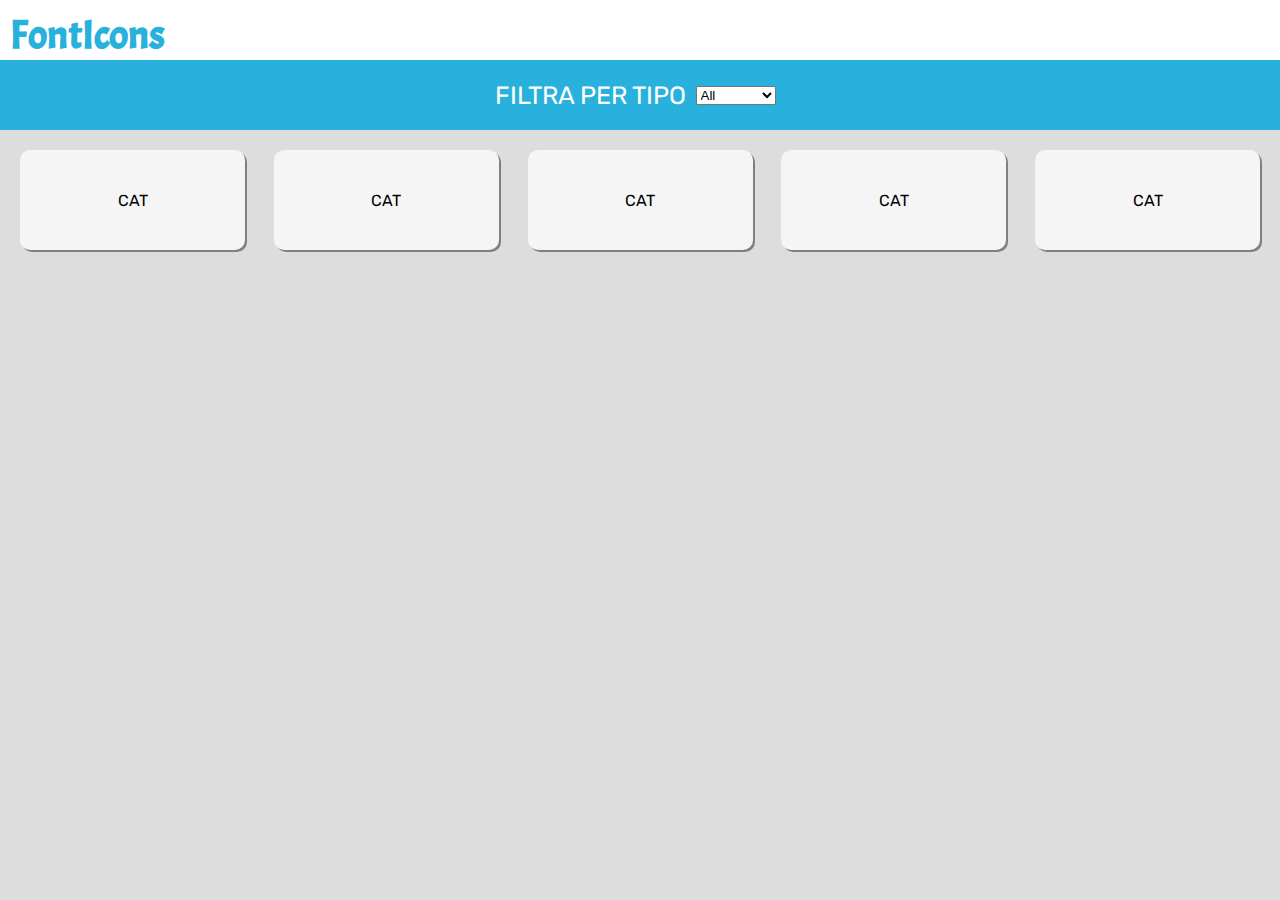
==== Milestone_1/index.html @ 4351f8e2 "first commit" ====
<!DOCTYPE html>
<html lang="en">
<head>
    <meta charset="UTF-8">
    <meta http-equiv="X-UA-Compatible" content="IE=edge">
    <meta name="viewport" content="width=device-width, initial-scale=1.0">
    <link rel="preconnect" href="https://fonts.googleapis.com">
    <link rel="preconnect" href="https://fonts.gstatic.com" crossorigin>
    <link href="https://fonts.googleapis.com/css2?family=Acme&display=swap" rel="stylesheet">
    <link rel="preconnect" href="https://fonts.googleapis.com">
    <link rel="preconnect" href="https://fonts.gstatic.com" crossorigin>
    <link href="https://fonts.googleapis.com/css2?family=Acme&family=Rubik:wght@400;500;600;700&display=swap" rel="stylesheet">
    <link rel="stylesheet" href="https://cdnjs.cloudflare.com/ajax/libs/font-awesome/6.0.0-beta2/css/all.min.css" integrity="sha512-YWzhKL2whUzgiheMoBFwW8CKV4qpHQAEuvilg9FAn5VJUDwKZZxkJNuGM4XkWuk94WCrrwslk8yWNGmY1EduTA==" crossorigin="anonymous" referrerpolicy="no-referrer" />
    <link rel="stylesheet" href="css/style.css">
    <title>FontIcons</title>
</head>
<body>
    <header>
        <h1>FontIcons</h1>
        <div class="top-band">
            <label for="type">filtra per tipo</label>
            <select name="type" id="type">
                <option value="all">All</option>
            </select>
        </div>
    </header>
    <main id="main-wrap">
        <div class="card">
            <i class="fas fa-cat"></i>
            <span>cat</span>
        </div>
        <div class="card">
            <i class="fas fa-cat"></i>
            <span>cat</span>
        </div>
        <div class="card">
            <i class="fas fa-cat"></i>
            <span>cat</span>
        </div>
        <div class="card">
            <i class="fas fa-cat"></i>
            <span>cat</span>
        </div>
        <div class="card">
            <i class="fas fa-cat"></i>
            <span>cat</span>
        </div>
    </main>
    <script src="js/script.js"></script>
</body>
</html>
---- Milestone_1/css/style.css ----
*{
    padding: 0;
    margin: 0;
    box-sizing: border-box;
}

body{
    font-family: 'Rubik', sans-serif;
}

header{
    height: 130PX;
}

header h1{
    font-family: 'Acme', sans-serif;
    color: #29b1dd;
    padding-top: 10px;
    padding-left: 10px;
    font-size: 40px;
}

header .top-band{
    width: 100%;
    height: 70px;
    background-color: #29b1dd;
    display: flex;
    justify-content: center;
    align-items: center;
}

.top-band label{
    color: white;
    text-transform: uppercase;
    font-size: 25px;
}

#type{
    margin: 10px;
    width: 80px;
}

#main-wrap{
    display: flex;
    flex-wrap: wrap;
    justify-content: space-between;
    background-color: #dddddd;
    min-height: calc(100vh - 130px);
    padding: 20px;
}

.card{
    display: inline-flex;
    flex-direction: column;
    align-items: center;
    justify-content: center;
    height: 100px;
    width: 225px;
    background-color: #f5f5f5;
    border-radius: 10px;
    box-shadow: 2px 2px gray;
}

.card > i{
    font-size: 30px;
}

.card > span{
    text-transform: uppercase;
}
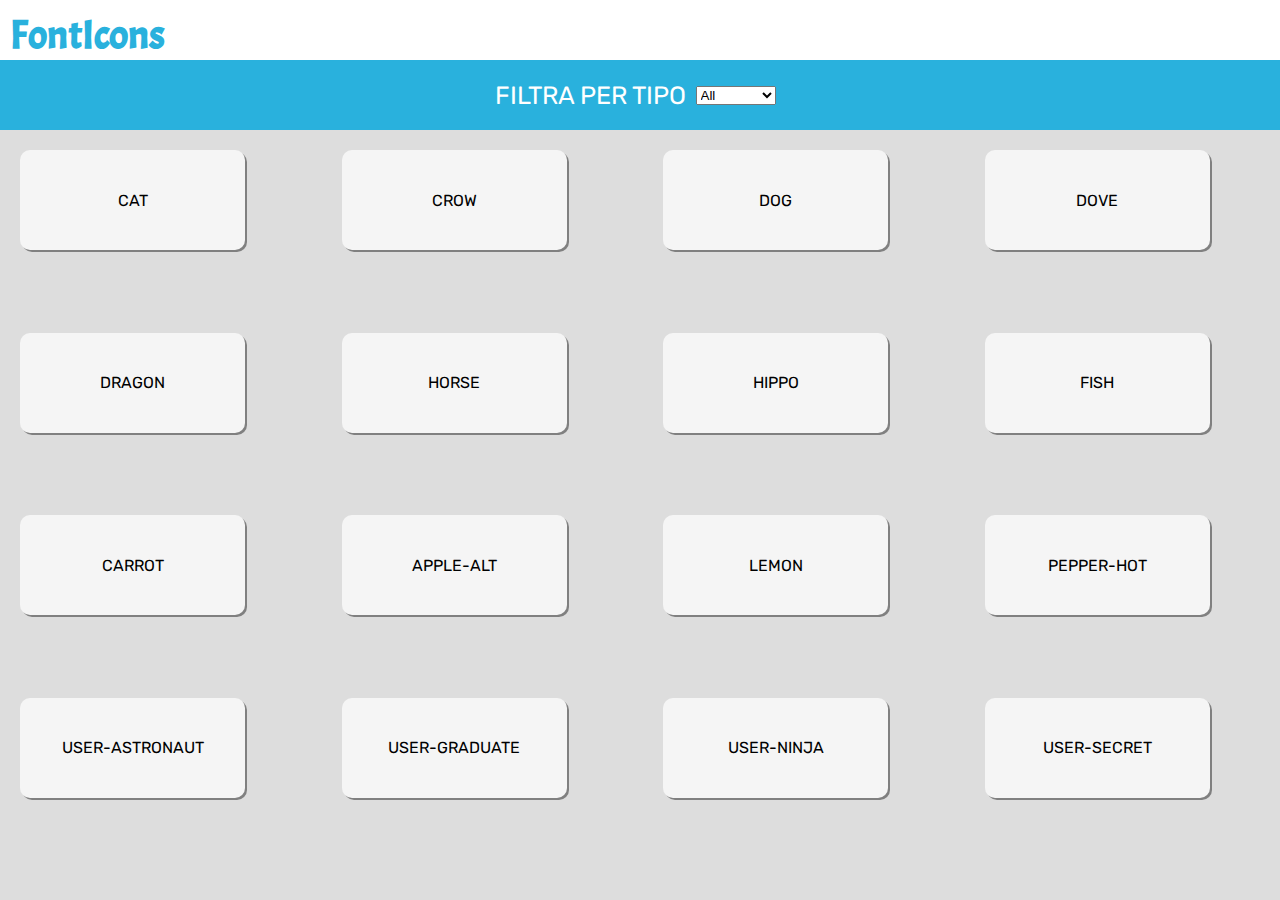
==== commit 0bc65a00: "first commit - milestone 1" ====
--- a/Milestone_1/index.html
+++ b/Milestone_1/index.html
@@ -25,26 +25,11 @@
         </div>
     </header>
     <main id="main-wrap">
-        <div class="card">
+        <!-- <div class="card">
             <i class="fas fa-cat"></i>
             <span>cat</span>
-        </div>
-        <div class="card">
-            <i class="fas fa-cat"></i>
-            <span>cat</span>
-        </div>
-        <div class="card">
-            <i class="fas fa-cat"></i>
-            <span>cat</span>
-        </div>
-        <div class="card">
-            <i class="fas fa-cat"></i>
-            <span>cat</span>
-        </div>
-        <div class="card">
-            <i class="fas fa-cat"></i>
-            <span>cat</span>
-        </div>
+        </div> -->
+        
     </main>
     <script src="js/script.js"></script>
 </body>
--- a/Milestone_1/css/style.css
+++ b/Milestone_1/css/style.css
@@ -59,6 +59,8 @@
     background-color: #f5f5f5;
     border-radius: 10px;
     box-shadow: 2px 2px gray;
+    margin-right: 50px;
+    margin-bottom: 50px;
 }
 
 .card > i{
